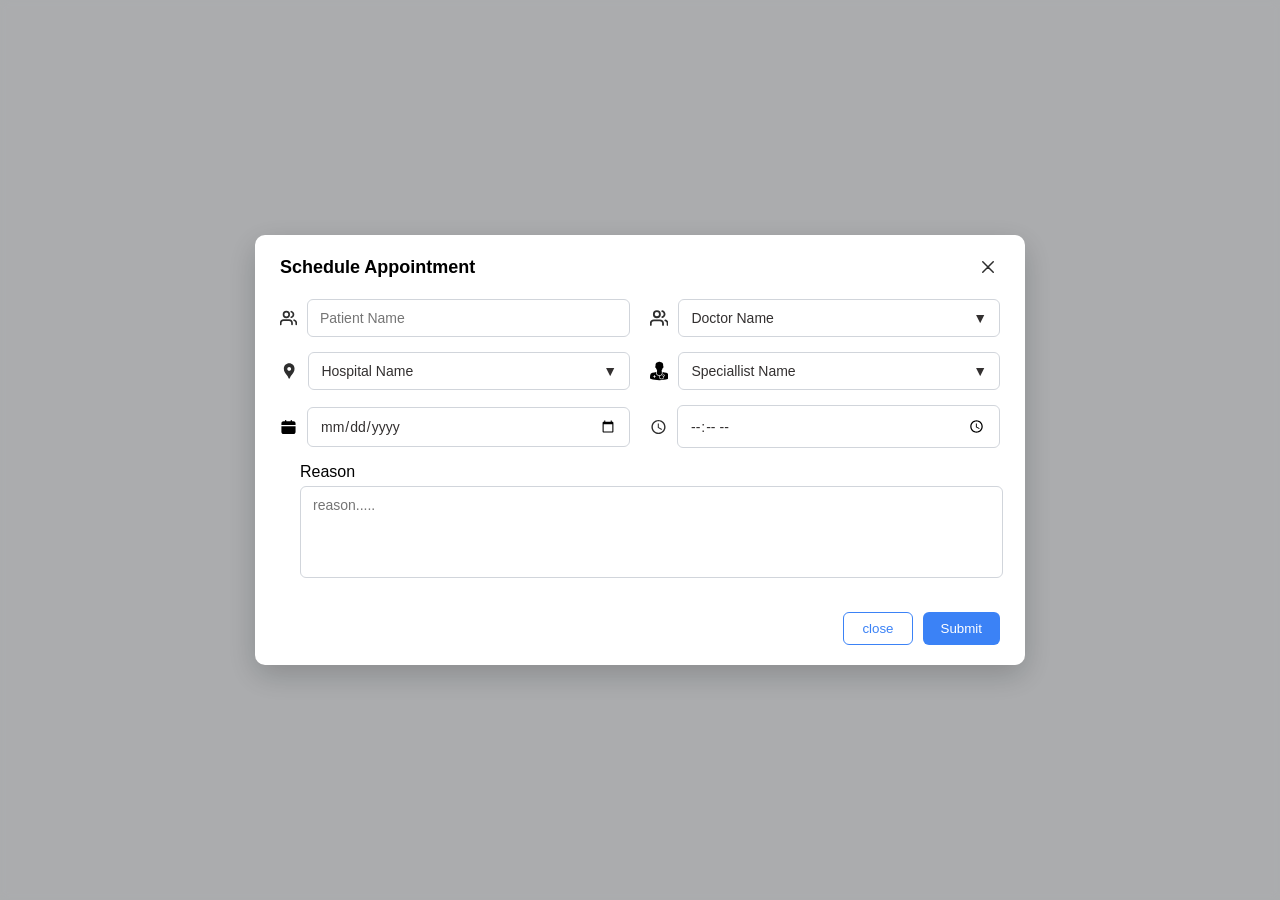
==== components/appointment.html @ b9fb4ece "Initial commit" ====
<!DOCTYPE html>
<html lang="en">
<head>
    <meta charset="UTF-8">
    <meta name="viewport" content="width=device-width, initial-scale=1.0">
    <link rel="preload" href="/Styles/appointment.css" as="style">
    <link rel="stylesheet" href="/Styles/appointment.css" >
</head>
<body>
    <div class="modal-overlay" id="modalOverlay">
    <div class="modal-box">
    <div class="app-header"> Schedule Appointment
        <svg width="24" height="24" viewBox="0 0 24 24" fill="none" xmlns="http://www.w3.org/2000/svg" class="close">
        <path d="M6.75806 17.243L12.0011 12L17.2441 17.243M17.2441 6.75696L12.0001 12L6.75806 6.75696" stroke="#2E2E2E" stroke-width="1.5" stroke-linecap="round" stroke-linejoin="round"/>
        </svg>

    </div>
    <div class="first">
        <div class="patient">
            <svg width="20" height="20" viewBox="0 0 20 20" fill="none" xmlns="http://www.w3.org/2000/svg">
              
                <path d="M14.1666 17.5V15.8333C14.1666 14.9493 13.8154 14.1014 13.1903 13.4763C12.5652 12.8512 11.7173 12.5 10.8333 12.5H4.16659C3.28253 12.5 2.43468 12.8512 1.80956 13.4763C1.18444 14.1014 0.833252 14.9493 0.833252 15.8333V17.5" stroke="#2E2E2E" stroke-width="2" stroke-linecap="round" stroke-linejoin="round"/>
                <path d="M7.50008 9.16667C9.34103 9.16667 10.8334 7.67428 10.8334 5.83333C10.8334 3.99238 9.34103 2.5 7.50008 2.5C5.65913 2.5 4.16675 3.99238 4.16675 5.83333C4.16675 7.67428 5.65913 9.16667 7.50008 9.16667Z" stroke="#2E2E2E" stroke-width="2" stroke-linecap="round" stroke-linejoin="round"/>
                <path d="M19.1667 17.4999V15.8333C19.1662 15.0947 18.9204 14.3773 18.4679 13.7935C18.0154 13.2098 17.3819 12.7929 16.6667 12.6083" stroke="#2E2E2E" stroke-width="2" stroke-linecap="round" stroke-linejoin="round"/>
                <path d="M13.3333 2.60828C14.0503 2.79186 14.6858 3.20886 15.1396 3.79353C15.5935 4.37821 15.8398 5.0973 15.8398 5.83744C15.8398 6.57758 15.5935 7.29668 15.1396 7.88135C14.6858 8.46603 14.0503 8.88303 13.3333 9.06661" stroke="#2E2E2E" stroke-width="2" stroke-linecap="round" stroke-linejoin="round"/>

            <defs>
                     <clipPath id="clip0_60_223">
                     <rect width="20" height="20" fill="white"/>
                     </clipPath>
            </defs>
            </svg>
            <input type="text" placeholder="Patient Name" id="patientName">

        </div>
        <div class="doctor-name">
            <svg width="20" height="20" viewBox="0 0 20 20" fill="none" xmlns="http://www.w3.org/2000/svg">
              
                <path d="M14.1666 17.5V15.8333C14.1666 14.9493 13.8154 14.1014 13.1903 13.4763C12.5652 12.8512 11.7173 12.5 10.8333 12.5H4.16659C3.28253 12.5 2.43468 12.8512 1.80956 13.4763C1.18444 14.1014 0.833252 14.9493 0.833252 15.8333V17.5" stroke="#2E2E2E" stroke-width="2" stroke-linecap="round" stroke-linejoin="round"/>
                <path d="M7.50008 9.16667C9.34103 9.16667 10.8334 7.67428 10.8334 5.83333C10.8334 3.99238 9.34103 2.5 7.50008 2.5C5.65913 2.5 4.16675 3.99238 4.16675 5.83333C4.16675 7.67428 5.65913 9.16667 7.50008 9.16667Z" stroke="#2E2E2E" stroke-width="2" stroke-linecap="round" stroke-linejoin="round"/>
                <path d="M19.1667 17.4999V15.8333C19.1662 15.0947 18.9204 14.3773 18.4679 13.7935C18.0154 13.2098 17.3819 12.7929 16.6667 12.6083" stroke="#2E2E2E" stroke-width="2" stroke-linecap="round" stroke-linejoin="round"/>
                <path d="M13.3333 2.60828C14.0503 2.79186 14.6858 3.20886 15.1396 3.79353C15.5935 4.37821 15.8398 5.0973 15.8398 5.83744C15.8398 6.57758 15.5935 7.29668 15.1396 7.88135C14.6858 8.46603 14.0503 8.88303 13.3333 9.06661" stroke="#2E2E2E" stroke-width="2" stroke-linecap="round" stroke-linejoin="round"/>

            <defs>
                     <clipPath id="clip0_60_223">
                     <rect width="20" height="20" fill="white"/>
                     </clipPath>
            </defs>
            </svg>
            <div class="doc-dropdown">
            <button class="doctor-dropdown-btn" id="doc-menu">Doctor Name <span>▼</span></button>
                <div class="doc-dropdown-menu">
                    <div>James Marry</div>
                    <div>John</div>
                </div>
            </div>
            </div>

        </div>
    
    <div class="second">
        <div class="hospital-name">
            <svg width="20" height="20" viewBox="0 0 20 20" fill="none" xmlns="http://www.w3.org/2000/svg">

                <path d="M10.0001 1.66663C6.77508 1.66663 4.16675 4.27496 4.16675 7.49996C4.16675 8.94996 4.58341 10.3083 5.34175 11.5333C6.13341 12.8166 7.17508 13.9166 7.97508 15.2C8.36675 15.825 8.65008 16.4083 8.95008 17.0833C9.16675 17.5416 9.34175 18.3333 10.0001 18.3333C10.6584 18.3333 10.8334 17.5416 11.0417 17.0833C11.3501 16.4083 11.6251 15.825 12.0167 15.2C12.8167 13.925 13.8584 12.825 14.6501 11.5333C15.4167 10.3083 15.8334 8.94996 15.8334 7.49996C15.8334 4.27496 13.2251 1.66663 10.0001 1.66663ZM10.0001 9.79163C8.85008 9.79163 7.91675 8.85829 7.91675 7.70829C7.91675 6.55829 8.85008 5.62496 10.0001 5.62496C11.1501 5.62496 12.0834 6.55829 12.0834 7.70829C12.0834 8.85829 11.1501 9.79163 10.0001 9.79163Z" fill="#2E2E2E"/>

                 <defs>
                    <clipPath id="clip0_60_233">
                        <rect width="20" height="20" fill="white"/>
                    </clipPath>
                </defs>
            </svg>
            <div class="hos-dropdown">
            <button class="hospital-dropdown">Hospital Name <span>▼</span></button>
            <div class="hos-dropdown-menu">
                <div>Salus Center(General Hospital)</div>
                <div>Ultra Care (General Hospital)</div>
            </div>
            </div>
        </div>
        <div class="specialist-name">
            <svg width="20" height="20" viewBox="0 0 20 20" fill="none" xmlns="http://www.w3.org/2000/svg">

                    <path d="M6.21903 6.74834L6.35237 6.73834C6.40064 6.73367 6.44681 6.71849 6.48665 6.69417L6.4857 6.69501C6.61332 7.08001 6.76951 7.48501 6.96475 7.90917C7.21522 8.46417 7.46189 8.92001 7.73808 9.36001L7.69999 9.29334C7.67713 9.59667 7.64951 9.90834 7.61332 10.21C7.59746 10.388 7.55619 10.5635 7.49046 10.7325L7.49522 10.7175C7.4838 10.7217 7.4676 12.4508 7.4676 12.4508C7.46796 12.9874 7.67462 13.5082 8.05433 13.9295C8.43405 14.3508 8.96472 14.648 9.56094 14.7733L9.57999 14.7767C9.60646 14.7165 9.65309 14.6647 9.71376 14.6282C9.77443 14.5916 9.84631 14.5719 9.91999 14.5717H10.4667C10.5397 14.5725 10.6108 14.5922 10.6711 14.6282C10.7314 14.6642 10.7782 14.715 10.8057 14.7742L10.8067 14.7767C11.4079 14.6551 11.9447 14.3594 12.3299 13.9376C12.7152 13.5158 12.9265 12.9925 12.9295 12.4525C12.9295 12.4525 12.8962 10.73 12.879 10.7183C12.8223 10.5573 12.7834 10.3918 12.7628 10.2242L12.7619 10.2117C12.7286 9.90834 12.7067 9.60417 12.6752 9.295C12.9105 8.92334 13.1571 8.46834 13.3743 7.99917L13.4105 7.91084C13.6057 7.48667 13.7571 7.08251 13.8895 6.69667C13.9286 6.72098 13.9742 6.73618 14.0219 6.74084H14.0228L14.1571 6.75084C14.319 6.76584 14.4619 6.64917 14.4752 6.46834L14.62 4.85917V4.8575C14.6199 4.79275 14.5929 4.73023 14.544 4.68163C14.4951 4.63302 14.4277 4.60163 14.3543 4.59334H14.3362C14.463 3.75541 14.3844 2.90346 14.1057 2.09417L14.1181 2.13667C13.8495 1.61477 13.4409 1.15727 12.9271 0.803007C12.4133 0.448739 11.8094 0.208155 11.1667 0.101672L11.1419 0.0983382C10.8303 0.0436699 10.5139 0.0124448 10.1962 0.00500488H10.1762C9.84383 0.0102125 9.51281 0.0431393 9.1876 0.103338L9.22189 0.0983382C8.57949 0.202672 7.975 0.440137 7.45902 0.790855C6.94305 1.14157 6.53059 1.59534 6.25618 2.11417L6.2457 2.13667C5.97151 2.94284 5.89843 3.79115 6.03141 4.62417L6.0276 4.59334C5.95401 4.60031 5.88594 4.63076 5.83639 4.67888C5.78685 4.727 5.75931 4.7894 5.75903 4.85417V4.86L5.9038 6.46917C5.91713 6.65417 6.06189 6.76584 6.21808 6.75084L6.21903 6.74834Z" fill="black"/>
                    <path d="M20.3965 17.3983C20.3298 14.865 20.0403 14.2916 19.8841 13.9033C19.8222 13.7475 19.7717 12.6941 17.7832 12.0108C16.5641 11.5908 14.9908 11.5825 13.6593 11.09V12.46C13.658 13.1623 13.3775 13.8424 12.8659 14.3836C12.3544 14.9249 11.6437 15.2936 10.8555 15.4266L10.8336 15.43C10.8194 15.5039 10.7759 15.5711 10.7108 15.6198C10.6457 15.6685 10.5631 15.6957 10.4774 15.6966H10.4603V16.73C10.4603 17.2149 10.6804 17.6799 11.0723 18.0228C11.4642 18.3657 11.9956 18.5583 12.5498 18.5583C13.104 18.5583 13.6355 18.3657 14.0273 18.0228C14.4192 17.6799 14.6393 17.2149 14.6393 16.73V16.0083C14.3517 15.9714 14.0895 15.8435 13.9024 15.6489C13.7152 15.4543 13.616 15.2064 13.6236 14.9521C13.6312 14.6978 13.7451 14.4548 13.9436 14.269C14.1422 14.0832 14.4117 13.9675 14.7011 13.9438C14.9905 13.9201 15.2799 13.9901 15.5144 14.1404C15.7488 14.2908 15.9122 14.5111 15.9736 14.7598C16.0349 15.0084 15.9901 15.2681 15.8474 15.4897C15.7047 15.7113 15.4742 15.8795 15.1993 15.9625L15.1908 15.965V16.7691C15.1908 17.3822 14.9124 17.9702 14.417 18.4037C13.9215 18.8373 13.2495 19.0808 12.5489 19.0808C11.8482 19.0808 11.1762 18.8373 10.6808 18.4037C10.1853 17.9702 9.90696 17.3822 9.90696 16.7691V16.7275V16.7291V15.6866C9.82541 15.6818 9.74812 15.653 9.68762 15.6049C9.62712 15.5568 9.58696 15.4922 9.57363 15.4216V15.42C8.78462 15.2883 8.07249 14.9207 7.55923 14.38C7.04597 13.8394 6.76353 13.1595 6.7603 12.4566V11.0758C5.42315 11.5783 3.8403 11.5883 2.61458 12.0091C0.620295 12.6916 0.574581 13.7425 0.513629 13.9008C0.361248 14.2908 0.0679146 14.8616 0.00124792 17.3966C-0.0101807 17.73 0.00124797 18.2408 1.14982 18.6875C3.65077 19.5458 6.87268 19.8125 10.0489 20.0041H10.3536C13.5365 19.8141 16.7536 19.5483 19.2527 18.6875C20.3965 18.2433 20.407 17.735 20.3965 17.3983ZM6.41458 16.365H5.22791V17.4075H4.3803V16.3683H3.19363V15.6266H4.3803V14.5883H5.22791V15.6266H6.41458V16.365Z" fill="black"/>
                    <path d="M15.4523 14.9708C15.4522 14.8221 15.3846 14.6787 15.2643 14.5736C15.1441 14.4685 14.9811 14.4095 14.8111 14.4095C14.6412 14.4096 14.4782 14.4687 14.3581 14.5739C14.2379 14.6791 14.1704 14.8217 14.1704 14.9704C14.1704 15.1191 14.2379 15.2617 14.3581 15.3669C14.4782 15.472 14.6412 15.5312 14.8111 15.5312C14.9811 15.5313 15.1441 15.4723 15.2643 15.3672C15.3846 15.2621 15.4522 15.1195 15.4523 14.9708Z" fill="black"/>

                <defs>
                    <clipPath id="clip0_60_241">
                        <rect width="20" height="20" fill="white"/>
                    </clipPath>
                </defs>
            </svg>
            <div class="special-dropdown">
            <button class="specialist-dropdown">Speciallist Name <span>▼</span></button>
            <div class="special-dropdown-menu">
                <div>Dermotology</div>
                <div>Orthopedic</div>
            </div>
            </div>
        </div>
    </div>
    <div class="third">
        <div class="app-date">
            <svg width="20" height="20" viewBox="0 0 20 20" fill="none" xmlns="http://www.w3.org/2000/svg">
                <path d="M1.66675 15.8333C1.66675 17.25 2.75008 18.3333 4.16675 18.3333H15.8334C17.2501 18.3333 18.3334 17.25 18.3334 15.8333V9.16663H1.66675V15.8333ZM15.8334 3.33329H14.1667V2.49996C14.1667 1.99996 13.8334 1.66663 13.3334 1.66663C12.8334 1.66663 12.5001 1.99996 12.5001 2.49996V3.33329H7.50008V2.49996C7.50008 1.99996 7.16675 1.66663 6.66675 1.66663C6.16675 1.66663 5.83341 1.99996 5.83341 2.49996V3.33329H4.16675C2.75008 3.33329 1.66675 4.41663 1.66675 5.83329V7.49996H18.3334V5.83329C18.3334 4.41663 17.2501 3.33329 15.8334 3.33329Z" fill="black"/>
            </svg>

            <input type="date" id="appDate" >
        </div>
        <div class="app-time">
            <svg width="20" height="20" viewBox="0 0 20 20" fill="none" xmlns="http://www.w3.org/2000/svg">

                    <path d="M9.99175 1.66663C5.39175 1.66663 1.66675 5.39996 1.66675 9.99996C1.66675 14.6 5.39175 18.3333 9.99175 18.3333C14.6001 18.3333 18.3334 14.6 18.3334 9.99996C18.3334 5.39996 14.6001 1.66663 9.99175 1.66663ZM10.0001 16.6666C6.31675 16.6666 3.33341 13.6833 3.33341 9.99996C3.33341 6.31663 6.31675 3.33329 10.0001 3.33329C13.6834 3.33329 16.6667 6.31663 16.6667 9.99996C16.6667 13.6833 13.6834 16.6666 10.0001 16.6666Z" fill="#2E2E2E"/>
                    <path d="M10.4167 5.83337H9.16675V10.8334L13.5417 13.4584L14.1667 12.4334L10.4167 10.2084V5.83337Z" fill="#2E2E2E"/>

                <defs>
                    <clipPath id="clip0_60_267">
                        <rect width="20" height="20" fill="white"/>
                    </clipPath>
                </defs>
            </svg>

            <input type="time" id="appTime">
        </div>
    </div>
    <div class="fourth">
        <div class="app-reason">
            <label>Reason</label>
            <textarea placeholder="reason....." id="appReason"></textarea>

        </div>

    </div>
    <div class="fifth">
        <div class="buttons">
            <button class="app-close">close</button>
            <button class="app-submit" id="submitBtn">Submit</button>

        </div>

    </div>
    </div>
    </div>
</body>

</html>
---- Styles/appointment.css ----
/* ===== GLOBAL ===== */
body {
  margin: 0;
  font-family: 'Inter', sans-serif;
  background: #f5f7fa;
}

/* ===== MODAL OVERLAY ===== */
.modal-overlay {
  position: fixed;
  top: 0;
  left: 0;
  width: 100%;
  height: 100%;
  background: rgba(0,0,0,0.3);
  backdrop-filter: blur(4px);
  display: flex;
  justify-content: center;
  align-items: center;
}

/* ===== MODAL BOX ===== */
.modal-box {
  width: 90%;
  max-width: 720px;
  background: #fff;
  border-radius: 10px;
  padding: 20px 25px;
  box-shadow: 0 10px 30px rgba(0,0,0,0.2);
}

/* ===== HEADER ===== */
.app-header {
  display: flex;
  justify-content: space-between;
  align-items: center;
  font-size: 18px;
  font-weight: 600;
  margin-bottom: 20px;
}

.close {
  cursor: pointer;
}

/* ===== ROWS ===== */
.first,
.second,
.third {
  display: flex;
  gap: 20px;
  margin-bottom: 15px;
  flex-wrap: wrap;
}

/* ===== FIELD BOX ===== */
.patient,
.doctor-name,
.hospital-name,
.specialist-name,
.app-date,
.app-time {
  flex: 1 1 48%;
  display: flex;
  align-items: center;
  gap: 10px;
}

/* ===== INPUTS ===== */
input,
textarea,
button {
  font-family: 'Inter', sans-serif;
}

input[type="text"],
input[type="date"],
input[type="time"],
textarea {
  width: 100%;
  padding: 10px 12px;
  border: 1px solid #d1d5db;
  border-radius: 6px;
  color: #333030;
  outline: none;
  font-size: 14px;
}

/* ===== DROPDOWN BUTTONS ===== */
.doctor-dropdown-btn,
.hospital-dropdown,
.specialist-dropdown {
  width: 100%;
  padding: 10px 12px;
  border: 1px solid #d1d5db;
  border-radius: 6px;
  background: white;
  cursor: pointer;
  font-size: 14px;
  display: flex;
  justify-content: space-between;
  color: #333030;
}

.doctor-dropdown-btn:hover,
.hospital-dropdown:hover,
.specialist-dropdown:hover {
  border-color: #2563eb;
}

/* ===== DROPDOWNS ===== */
.doc-dropdown,
.hos-dropdown,
.special-dropdown {
  position: relative;
  width: 100%;
}

.doc-dropdown-menu,
.hos-dropdown-menu,
.special-dropdown-menu {
  display: none;
  position: absolute;
  top: 100%;
  left: 0;
  width: 100%;
  background: #fff;
  border: 1px solid #ccc;
  border-radius: 6px;
  margin-top: 6px;
  box-shadow: 0px 4px 10px rgba(0,0,0,0.1);
  z-index: 100;
}

.doc-dropdown-menu div,
.hos-dropdown-menu div,
.special-dropdown-menu div {
  padding: 10px;
  cursor: pointer;
}

.doc-dropdown-menu div:hover,
.hos-dropdown-menu div:hover,
.special-dropdown-menu div:hover {
  background-color: #f1f5f8;
}

.doc-dropdown.active .doc-dropdown-menu,
.hos-dropdown.active .hos-dropdown-menu,
.special-dropdown.active .special-dropdown-menu {
  display: block;
}

/* ===== REASON ===== */
.fourth {
  display: flex;
  gap: 20px;
}

.app-reason {
    width: 94%;
  margin: 0; 
  padding-left: 20px;
}

.app-reason label {
  display: block;
  margin-bottom: 5px;
  font-size: 16px;
}

textarea {
  height: 70px;
  resize: none;
}

/* ===== BUTTONS ===== */
.fifth {
  margin-top: 15px;
  padding-top: 15px;
}

.buttons {
  display: flex;
  justify-content: flex-end;
  gap: 10px;
}

.app-close {
  padding: 8px 18px;
  border: 1px solid #3b82f6;
  background: white;
  color: #3b82f6;
  border-radius: 6px;
  cursor: pointer;
}

.app-submit {
  padding: 8px 18px;
  border: none;
  background: #3b82f6;
  color: white;
  border-radius: 6px;
  cursor: pointer;
}

.app-submit:hover {
  background: #2563eb;
}

.app-close:hover {
  background: #eff6ff;
}

/* ===== ERROR ===== */
.error-text {
  color: red;
  font-size: 12px;
  margin-top: 4px;
}

/* ========================= */



@media (max-width: 768px) {

  .modal-box {
    width: 95%;
    padding: 15px;
  }

  .first,
  .second,
  .third {
    flex-direction: column;
    gap: 10px;
  }

  .patient,
  .doctor-name,
  .hospital-name,
  .specialist-name,
  .app-date,
  .app-time {
    flex: 1 1 100%;
  }

  .fourth {
    flex-direction: column;
  }

  textarea {
    height: 90px;
  }

  .buttons {
    flex-direction: column;
    align-items: stretch;
  }

  .app-submit,
  .app-close {
    width: 100%;
  }
}

@media (max-width: 480px) {

  .app-header {
    font-size: 16px;
  }

  input,
  textarea,
  button {
    font-size: 13px;
  }
}
---- Styles/appointment.css ----
/* ===== GLOBAL ===== */
body {
  margin: 0;
  font-family: 'Inter', sans-serif;
  background: #f5f7fa;
}

/* ===== MODAL OVERLAY ===== */
.modal-overlay {
  position: fixed;
  top: 0;
  left: 0;
  width: 100%;
  height: 100%;
  background: rgba(0,0,0,0.3);
  backdrop-filter: blur(4px);
  display: flex;
  justify-content: center;
  align-items: center;
}

/* ===== MODAL BOX ===== */
.modal-box {
  width: 90%;
  max-width: 720px;
  background: #fff;
  border-radius: 10px;
  padding: 20px 25px;
  box-shadow: 0 10px 30px rgba(0,0,0,0.2);
}

/* ===== HEADER ===== */
.app-header {
  display: flex;
  justify-content: space-between;
  align-items: center;
  font-size: 18px;
  font-weight: 600;
  margin-bottom: 20px;
}

.close {
  cursor: pointer;
}

/* ===== ROWS ===== */
.first,
.second,
.third {
  display: flex;
  gap: 20px;
  margin-bottom: 15px;
  flex-wrap: wrap;
}

/* ===== FIELD BOX ===== */
.patient,
.doctor-name,
.hospital-name,
.specialist-name,
.app-date,
.app-time {
  flex: 1 1 48%;
  display: flex;
  align-items: center;
  gap: 10px;
}

/* ===== INPUTS ===== */
input,
textarea,
button {
  font-family: 'Inter', sans-serif;
}

input[type="text"],
input[type="date"],
input[type="time"],
textarea {
  width: 100%;
  padding: 10px 12px;
  border: 1px solid #d1d5db;
  border-radius: 6px;
  color: #333030;
  outline: none;
  font-size: 14px;
}

/* ===== DROPDOWN BUTTONS ===== */
.doctor-dropdown-btn,
.hospital-dropdown,
.specialist-dropdown {
  width: 100%;
  padding: 10px 12px;
  border: 1px solid #d1d5db;
  border-radius: 6px;
  background: white;
  cursor: pointer;
  font-size: 14px;
  display: flex;
  justify-content: space-between;
  color: #333030;
}

.doctor-dropdown-btn:hover,
.hospital-dropdown:hover,
.specialist-dropdown:hover {
  border-color: #2563eb;
}

/* ===== DROPDOWNS ===== */
.doc-dropdown,
.hos-dropdown,
.special-dropdown {
  position: relative;
  width: 100%;
}

.doc-dropdown-menu,
.hos-dropdown-menu,
.special-dropdown-menu {
  display: none;
  position: absolute;
  top: 100%;
  left: 0;
  width: 100%;
  background: #fff;
  border: 1px solid #ccc;
  border-radius: 6px;
  margin-top: 6px;
  box-shadow: 0px 4px 10px rgba(0,0,0,0.1);
  z-index: 100;
}

.doc-dropdown-menu div,
.hos-dropdown-menu div,
.special-dropdown-menu div {
  padding: 10px;
  cursor: pointer;
}

.doc-dropdown-menu div:hover,
.hos-dropdown-menu div:hover,
.special-dropdown-menu div:hover {
  background-color: #f1f5f8;
}

.doc-dropdown.active .doc-dropdown-menu,
.hos-dropdown.active .hos-dropdown-menu,
.special-dropdown.active .special-dropdown-menu {
  display: block;
}

/* ===== REASON ===== */
.fourth {
  display: flex;
  gap: 20px;
}

.app-reason {
    width: 94%;
  margin: 0; 
  padding-left: 20px;
}

.app-reason label {
  display: block;
  margin-bottom: 5px;
  font-size: 16px;
}

textarea {
  height: 70px;
  resize: none;
}

/* ===== BUTTONS ===== */
.fifth {
  margin-top: 15px;
  padding-top: 15px;
}

.buttons {
  display: flex;
  justify-content: flex-end;
  gap: 10px;
}

.app-close {
  padding: 8px 18px;
  border: 1px solid #3b82f6;
  background: white;
  color: #3b82f6;
  border-radius: 6px;
  cursor: pointer;
}

.app-submit {
  padding: 8px 18px;
  border: none;
  background: #3b82f6;
  color: white;
  border-radius: 6px;
  cursor: pointer;
}

.app-submit:hover {
  background: #2563eb;
}

.app-close:hover {
  background: #eff6ff;
}

/* ===== ERROR ===== */
.error-text {
  color: red;
  font-size: 12px;
  margin-top: 4px;
}

/* ========================= */



@media (max-width: 768px) {

  .modal-box {
    width: 95%;
    padding: 15px;
  }

  .first,
  .second,
  .third {
    flex-direction: column;
    gap: 10px;
  }

  .patient,
  .doctor-name,
  .hospital-name,
  .specialist-name,
  .app-date,
  .app-time {
    flex: 1 1 100%;
  }

  .fourth {
    flex-direction: column;
  }

  textarea {
    height: 90px;
  }

  .buttons {
    flex-direction: column;
    align-items: stretch;
  }

  .app-submit,
  .app-close {
    width: 100%;
  }
}

@media (max-width: 480px) {

  .app-header {
    font-size: 16px;
  }

  input,
  textarea,
  button {
    font-size: 13px;
  }
}
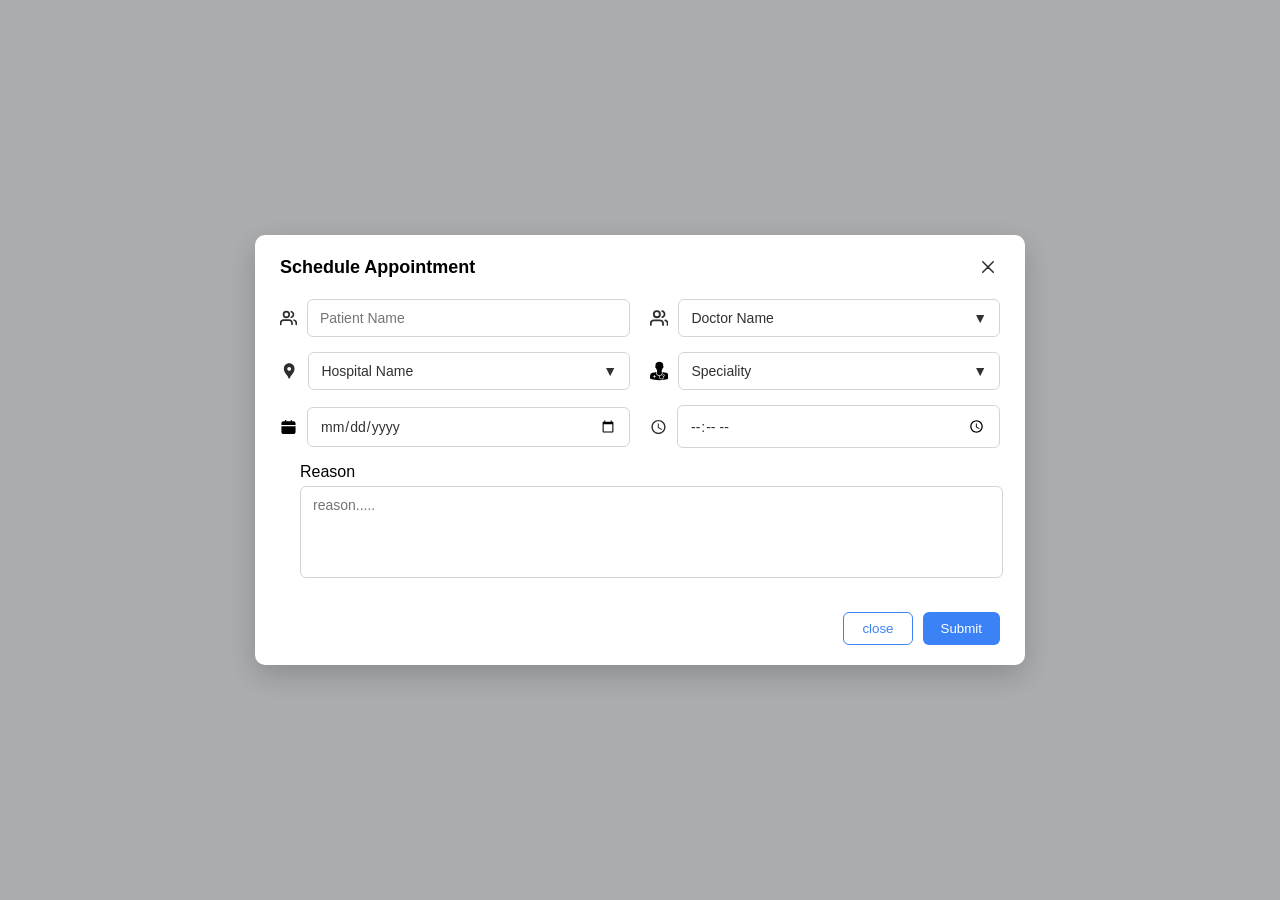
==== commit 384fa3e7: "fixing minor bugs" ====
--- a/components/appointment.html
+++ b/components/appointment.html
@@ -50,8 +50,8 @@
             <div class="doc-dropdown">
             <button class="doctor-dropdown-btn" id="doc-menu">Doctor Name <span>▼</span></button>
                 <div class="doc-dropdown-menu">
-                    <div>James Marry</div>
-                    <div>John</div>
+                    <div>Dr. James Marry</div>
+                    <div>Dr.John kennedy</div>
                 </div>
             </div>
             </div>
@@ -92,7 +92,7 @@
                 </defs>
             </svg>
             <div class="special-dropdown">
-            <button class="specialist-dropdown">Speciallist Name <span>▼</span></button>
+            <button class="specialist-dropdown">Speciality <span>▼</span></button>
             <div class="special-dropdown-menu">
                 <div>Dermotology</div>
                 <div>Orthopedic</div>
